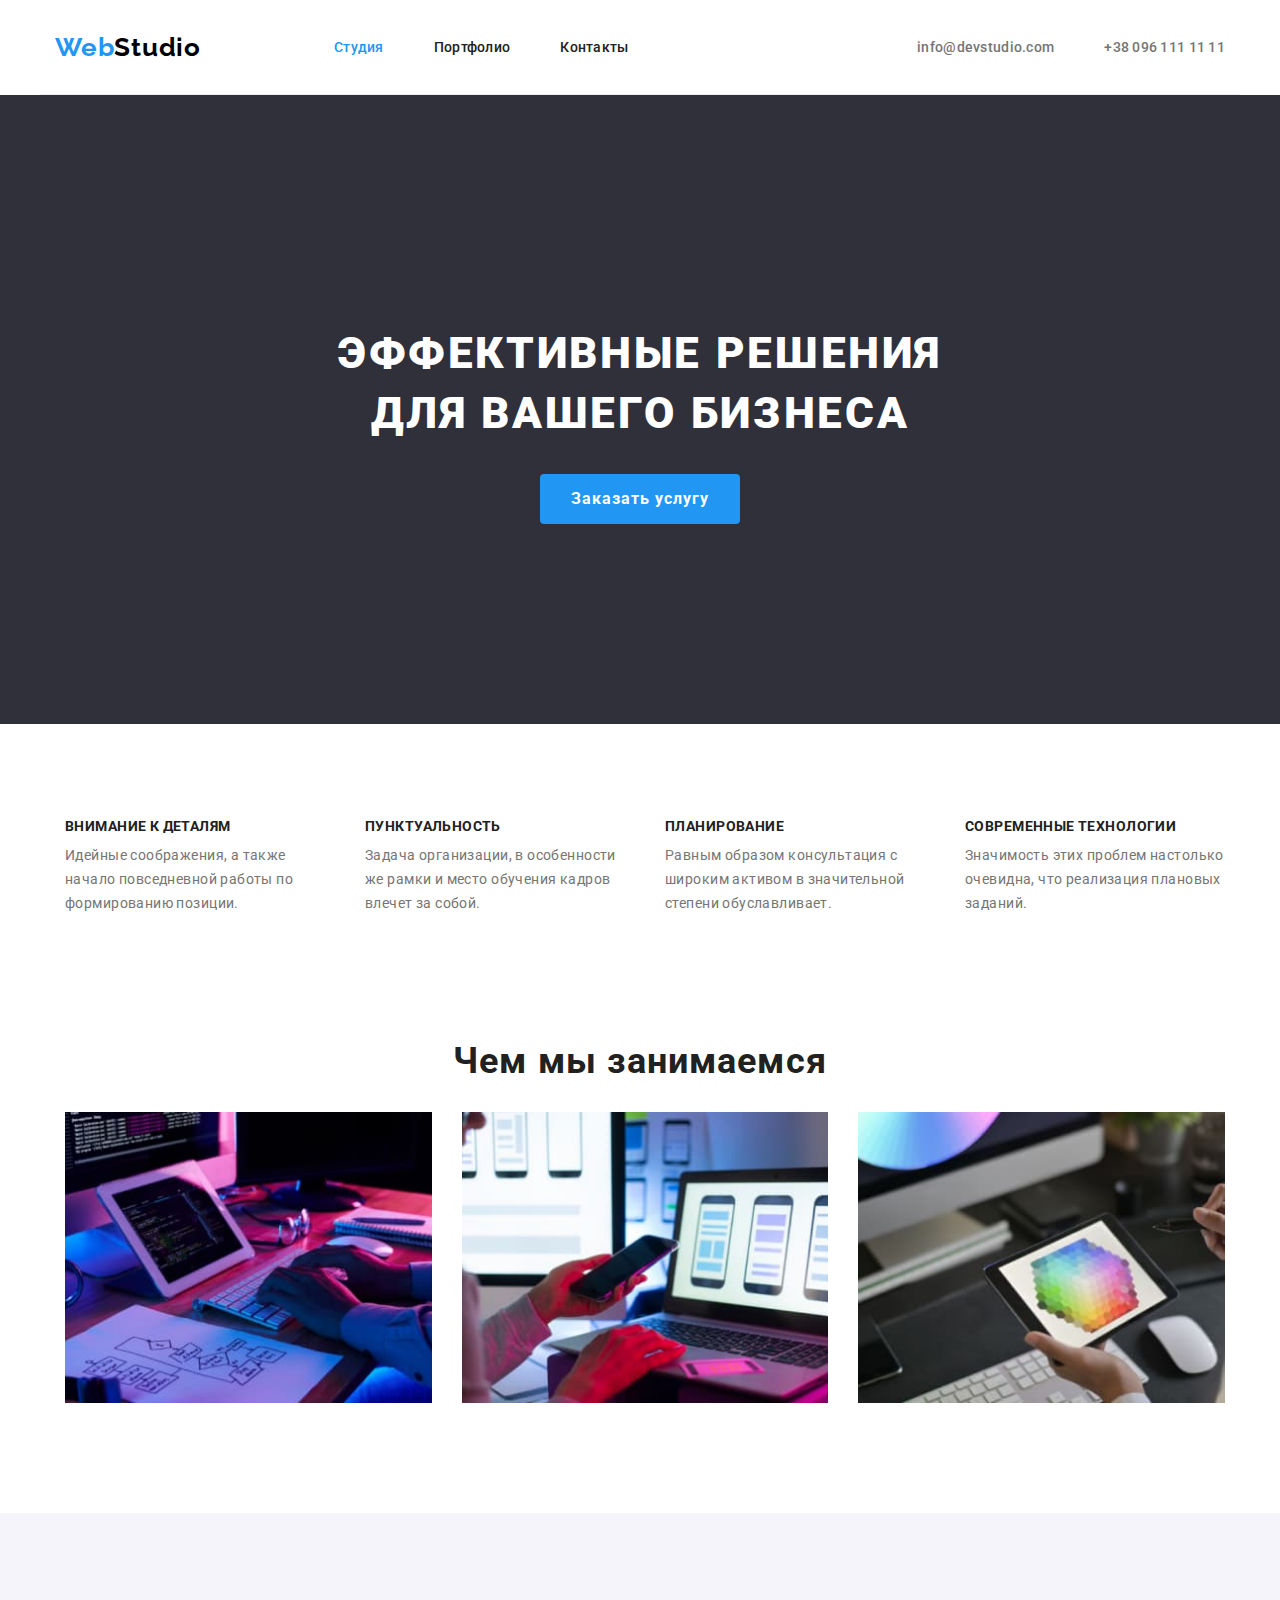
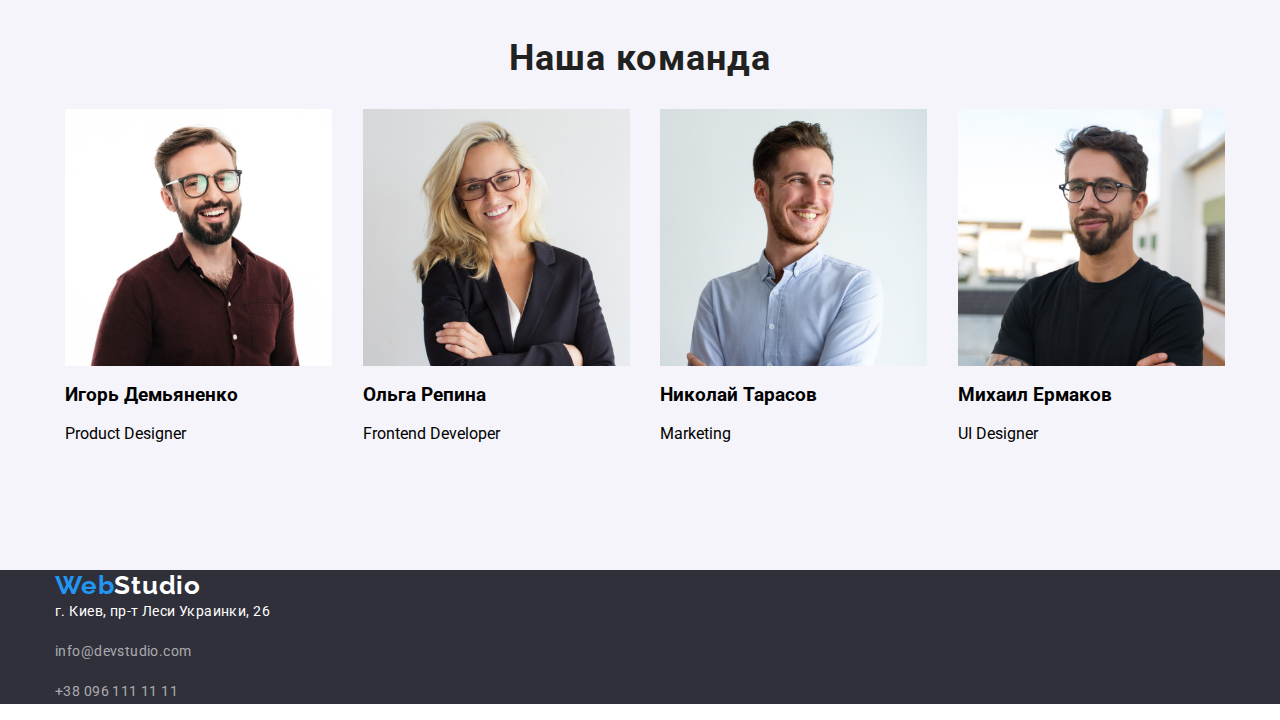
==== index.html @ 8871d0e9 "Add files via upload" ====
<!DOCTYPE html>
<html lang="ru">
  <head>
    <meta charset="UTF-8" />
    <meta http-equiv="X-UA-Compatible" content="IE=edge" />
    <meta name="viewport" content="width=device-width, initial-scale=1.0" />
    <link rel="preconnect" href="https://fonts.googleapis.com" />
    <link rel="preconnect" href="https://fonts.gstatic.com" crossorigin />
    <link
      href="https://fonts.googleapis.com/css2?family=Raleway:wght@700&display=swap"
      rel="stylesheet"
    />
    <link
      href="https://fonts.googleapis.com/css2?family=Roboto:wght@400;500;700;900&display=swap"
      rel="stylesheet"
    />
    <link rel="stylesheet" href="css/modern-normalize.css" />
    <link rel="stylesheet" href="css/style.css" />
    <title>Web Studio</title>
  </head>
  <body>
    <header>
      <div class="container header">
        <a href="www.devstudio.com" class="logo_top"
          ><span class="logo_active">Web</span
          ><span class="logo_black">Studio</span></a>
        <nav>
          <ul class="navigation">
            <li class="nav_link">
              <a href="index.html" class="header_link_active">Студия</a>
            </li>
            <li class="nav_link">
              <a href="portfolio.html" class="header_link">Портфолио</a>
            </li>
            <li class="nav_link">
              <a href="www.devstudio.com/contacts" class="header_link"
                >Контакты</a
              >
            </li>
          </ul>
        </nav>
        <div class="header_contacts">
          <a class="contacts_header" href="mailto:info@devstudio.com"
            >info@devstudio.com</a
          >
          <a class="contacts_header" href="tel:+3810961111111"
            >+38 096 111 11 11</a
          >
        </div>
      </div>
    </header>
    <main>
        <section class="slider_bg">
          <div class="container slider">
          <h1 class="slider_slogan">Эффективные решения для вашего бизнеса</h1>
          <input type="button" class="order_button" value="Заказать услугу" />
        </div>
        </section>
        <section class="section">
        <div class="container">
          <ul class="features">
            <li class="features_block">
              <p class="features_header">ВНИМАНИЕ К ДЕТАЛЯМ</p>
              <p class="features_text">
                Идейные соображения, а также начало повседневной работы по
                формированию позиции.
              </p>
            </li>
            <li class="features_block">
              <p class="features_header">ПУНКТУАЛЬНОСТЬ</p>
              <p class="features_text">
                Задача организации, в особенности же рамки и место обучения
                кадров влечет за собой.
              </p>
            </li>
            <li class="features_block">
              <p class="features_header">ПЛАНИРОВАНИЕ</p>
              <p class="features_text">
                Равным образом консультация с широким активом в значительной
                степени обуславливает.
              </p>
            </li>
            <li class="features_block">
              <p class="features_header">СОВРЕМЕННЫЕ ТЕХНОЛОГИИ</p>
              <p class="features_text">
                Значимость этих проблем настолько очевидна, что реализация
                плановых заданий.
              </p>
            </li>
          </ul>
        </div>
      </section>
      <section class="section short">
        <div class="container">
          <h2 class="h2_header">Чем мы занимаемся</h2>
          <ul class="activities">
            <li class="activities_item">
              <img
                class="activities_img"
                src="images/wwd1.jpg"
                alt="Программист за работой"
              />
            </li>
            <li class="activities_item">
              <img
                class="activities_img"
                src="images/wwd2.jpg"
                alt="Разработчик мобильного интерфейса"
              />
            </li>
            <li class="activities_item">
              <img
                class="activities_img"
                src="images/wwd3.jpg"
                alt="Дизайнер работает за планшетом"
              />
            </li>
          </ul>
        </div>
      </section>
      <section class="section team_section">
        <div class="container">
          <h2 class="h2_header">Наша команда</h2>
          <ul class="team">
            <li class="team_list">
              <img
                src="images/photo1.jpg"
                alt="Игорь Демьяненко"
              />
              <h3>Игорь Демьяненко</h3>
              <p>Product Designer</p>
            </li>
            <li class="team_list">
              <img
                src="images/photo2.jpg"
                alt="Ольга Репина"
              />
              <h3>Ольга Репина</h3>
              <p>Frontend Developer</p>
            </li>
            <li class="team_list">
              <img
                src="images/photo3.jpg"
                alt="Николай Тарасов"
              />
              <h3>Николай Тарасов</h3>
              <p>Marketing</p>
            </li>
            <li class="team_list">
              <img
                src="images/photo4.jpg"
                alt="Михаил Ермаков"
              />
              <h3>Михаил Ермаков</h3>
              <p>UI Designer</p>
            </li>
          </ul>
        </div>
      </section>
    </main>
    <footer class="footer">
      <div class="container">
        <a href="www.devstudio.com" class="logo_bottom"
          ><span class="logo_active">Web</span
          ><span class="logo_white">Studio</span></a
        >
        <address class="address">г. Киев, пр-т Леси Украинки, 26</address>
        <p>
          <a class="contacts_footer" href="mailto:info@devstudio.com"
            >info@devstudio.com</a
          >
        </p>
        <p>
          <a class="contacts_footer" href="tel:+3810961111111"
            >+38 096 111 11 11</a
          >
        </p>
      </div>
    </footer>
  </body>
</html>
---- css/style.css ----
:root {
  --accent-color: #2196f3;
  --back-color: #2f303a;
  --header-text-color: #212121;
  --line-text-color: #757575;
  --card-set-gap: 30px;
}
body {
  font-family: "Roboto", sans-serif;
  background-color: #ffffff;
}
img {
  display: block;
  max-width: 100%;
}
.container {
  width: 1200px;
  margin: 0 auto;
  padding-left: 15px;
  padding-right: 15px;
}
.section {
  padding-top: 94px;
  padding-bottom: 94px;
}
.header {
  display: flex;
  align-items: center;
  border-bottom: 1px solid rgba(236, 236, 236, 1);
}
.logo_top,
.logo_bottom {
  font-family: "Raleway";
  font-style: normal;
  font-weight: 700;
  font-size: 26px;
  line-height: 30px;
  letter-spacing: 0.03em;
  text-decoration: none;
  margin-right: 93px;
  padding-top: 32px;
  padding-bottom: 32px;
}
.logo_bottom {
  margin-top: 60px;
}
.logo_active {
  color: var(--accent-color);
}
.logo_black {
  color: #000000;
}
.logo_white {
  color: #ffffff;
}
.nav_link:not(:last-child) {
  margin-right: 50px;
}
.header_link {
  font: "Roboto";
  font-style: normal;
  font-weight: 500;
  font-size: 14px;
  line-height: 16px;
  letter-spacing: 0.02em;
  text-decoration: none;
  color: var(--header-text-color);
  cursor: pointer;
  padding-top: 32px;
  padding-bottom: 32px;
}
.header_link:hover {
  color: var(--accent-color);
}
.header_link_active {
  font: "Roboto";
  font-style: normal;
  font-weight: 500;
  font-size: 14px;
  line-height: 16px;
  letter-spacing: 0.02em;
  text-decoration: none;
  color: var(--accent-color);
  padding-top: 32px;
  padding-bottom: 32px;
}
.header_contacts {
  display: flex;
  margin-left: auto;
}
.contacts_header:not(:last-child) {
  margin-right: 50px;
}
.contacts_header {
  font-style: normal;
  font-weight: 500;
  font-size: 14px;
  line-height: 16px;
  letter-spacing: 0.02em;
  color: var(--line-text-color);
  text-decoration: none;
  padding-top: 32px;
  padding-bottom: 32px;
}
.contacts_header:hover {
  color: var(--accent-color);
}
.navigation {
  list-style-type: none;
  display: flex;
}
.slider_bg {
  background-color: var(--back-color);
}
.slider {
  display: flex;
  flex-direction: column;
  align-items: center;
  justify-content: center;
}
.slider_slogan {
  font-style: normal;
  font-weight: 900;
  font-size: 44px;
  line-height: 1.36;
  text-align: center;
  max-width: 700px;
  letter-spacing: 0.06em;
  text-transform: uppercase;
  color: #ffffff;
  padding-top: 200px;
  margin-bottom: 30px;
}
.order_button {
  background-color: var(--accent-color);
  border: none;
  color: #ffffff;
  text-align: center;
  text-decoration: none;
  font-size: 16px;
  font-weight: 700;
  line-height: 1.88;
  letter-spacing: 0.06em;
  width: 200px;
  height: 50px;
  /*box-shadow: 0px 4px 4px rgba(0, 0, 0, 0.15);*/
  border-radius: 4px;
  cursor: pointer;
  margin-bottom: 200px;
}
.order_button:hover {
  background-color: #188ce8;
}
.features {
  list-style-type: none;
  display: flex;
  justify-content: center;
  margin-left: -30px;
  margin-top: 0px;
  margin-bottom: 0px;
}
.features_block:not(:last-child) {
  margin-right: 30px;
}
.features_block {
  max-width: 270px;
}
.features_header {
  font-style: normal;
  font-weight: 700;
  font-size: 14px;
  line-height: 16px;
  letter-spacing: 0.03em;
  text-transform: uppercase;
  color: var(--header-text-color);
  margin: 0px;
  padding-bottom: 10px;
}
.features_text {
  font-style: normal;
  font-weight: 400;
  font-size: 14px;
  line-height: 1.71;
  letter-spacing: 0.03em;
  color: var(--line-text-color);
  margin: 0px;
}
.activities {
  list-style-type: none;
  display: flex;
  justify-content: center;
  margin-left: -30px;
}
.activities_item:not(:last-child) {
  margin-right: 30px;
}
.short {
  padding-top: 0px;
}
.h2_header {
  font-style: normal;
  font-weight: 700;
  font-size: 36px;
  line-height: 42px;
  text-align: center;
  letter-spacing: 0.03em;
  color: var(--header-text-color);
}
.team_section {
  background: #f5f4fa;
}
.team {
  list-style-type: none;
  display: flex;
  justify-content: center;
  margin-left: -30px;
}
.team_list:not(:last-child) {
  margin-right: 30px;
}
.footer {
  background-color: var(--back-color);
}
.address {
  font-style: normal;
  font-weight: 400;
  font-size: 14px;
  line-height: 1.71;
  letter-spacing: 0.03em;
  color: #ffffff;
}
.contacts_footer {
  font-style: normal;
  font-weight: 400;
  font-size: 14px;
  line-height: 1.71;
  letter-spacing: 0.03em;
  color: rgba(255, 255, 255, 0.6);
  text-decoration: none;
}
.contacts_footer:hover {
  color: #ffffff;
}
/*============Portfolio============*/
.portfolio_filter {
  list-style-type: none;
  display: flex;
  justify-content: center;
  margin: 0 auto 50px auto;
  padding: 0;
}
.button_filter {
  font-style: normal;
  font-weight: 500;
  font-size: 16px;
  line-height: 1.62;
  text-align: center;
  letter-spacing: 0.03em;
  color: var(--header-text-color);
  background-color: #f5f4fa;
  border-color: #f5f4fa;
  border-radius: 4px;
  cursor: pointer;
}
.button_filter_active {
  font-style: normal;
  font-weight: 500;
  font-size: 16px;
  line-height: 1.62;
  text-align: center;
  letter-spacing: 0.03em;
  background-color: var(--accent-color);
  color: #ffffff;
  border-color: var(--accent-color);
  border-radius: 4px;
  cursor: pointer;
}
.button_filter:hover {
  background-color: var(--accent-color);
  color: #ffffff;
}
.portfolio_list {
  list-style-type: none;
  padding: 0;
  margin: 0;
  display: flex;
  flex-wrap: wrap;
  margin-left: calc(-1 * var(--card-set-gap));
  margin-top: calc(-1 * var(--card-set-gap));
}
.portfolio_link {
  text-decoration: none;
}
.portfolio_item {
  flex-basis: calc(100% / 3 - var(--card-set-gap));
  margin-left: var(--card-set-gap);
  margin-top: var(--card-set-gap);
}
.card {
}
.portfolio_content {
  padding: 20px 24px;
}
.portfolio_title {
  font-style: normal;
  font-weight: 700;
  font-size: 18px;
  line-height: 2;
  letter-spacing: 0.06em;
  color: var(--header-text-color);
  text-decoration: none;
}
.portfolio_text {
  font-style: normal;
  font-weight: 400;
  font-size: 16px;
  line-height: 1.88px;
  letter-spacing: 0.03em;
  color: var(--line-text-color);
  text-decoration: none;
}
.visually-hidden {
  position: absolute;
  white-space: nowrap;
  width: 1px;
  height: 1px;
  overflow: hidden;
  border: 0;
  padding: 0;
  clip: rect(0 0 0 0);
  clip-path: inset(50%);
  margin: -1px;
}
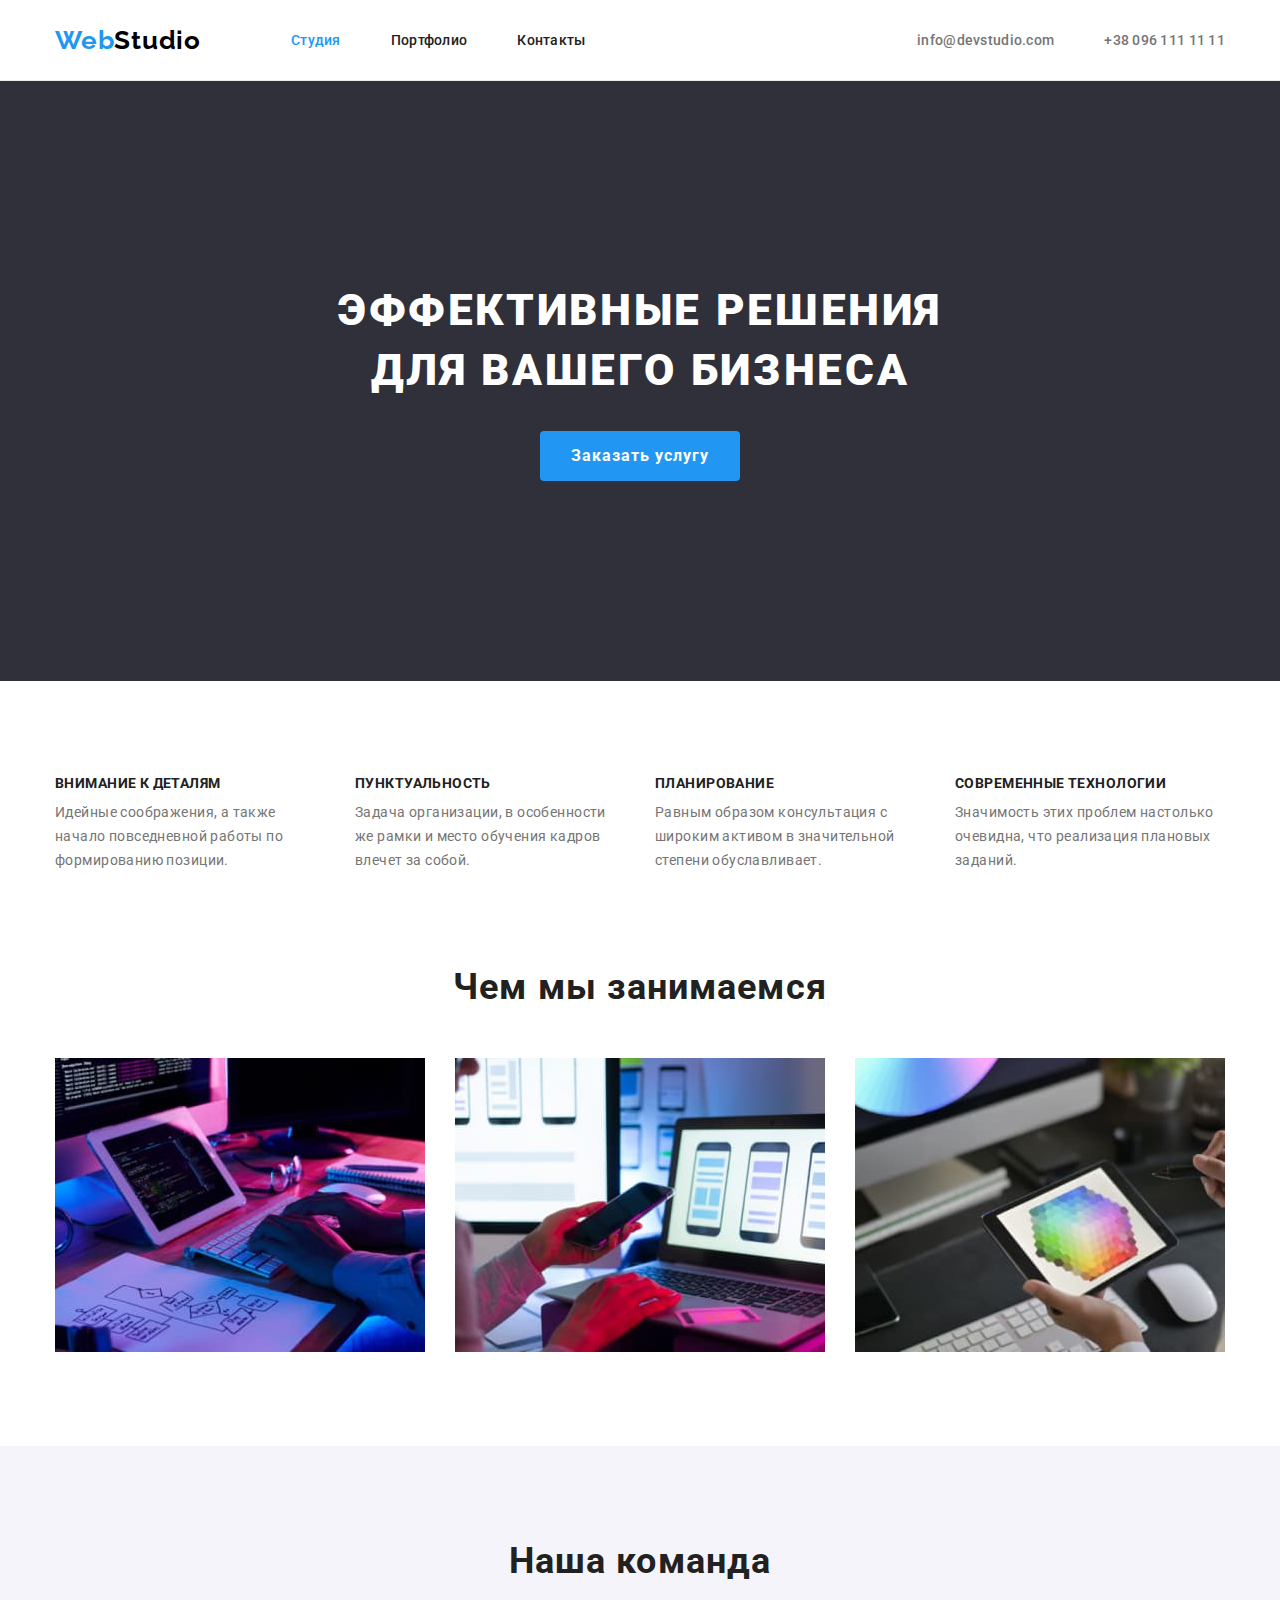
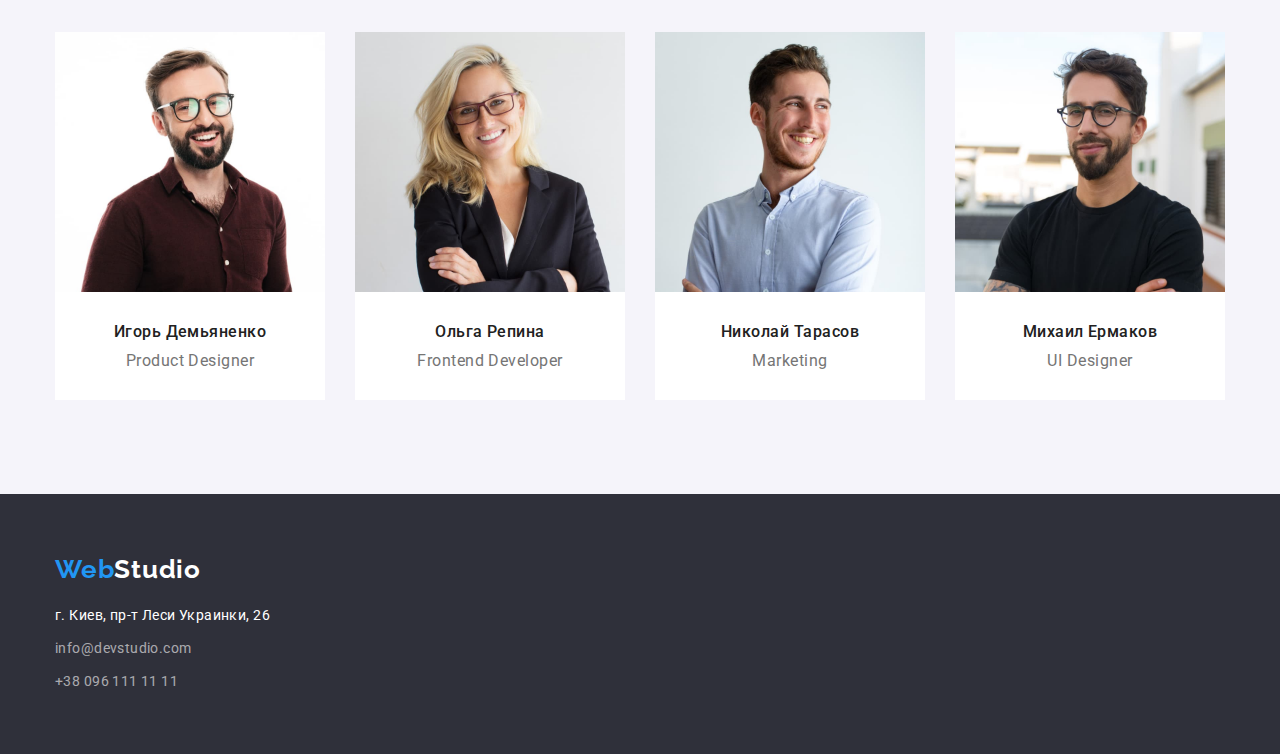
==== commit 7ba699d6: "Add files via upload" ====
--- a/index.html
+++ b/index.html
@@ -19,7 +19,7 @@
     <title>Web Studio</title>
   </head>
   <body>
-    <header>
+    <header class="header_border">
       <div class="container header">
         <a href="www.devstudio.com" class="logo_top"
           ><span class="logo_active">Web</span
@@ -53,7 +53,7 @@
         <section class="slider_bg">
           <div class="container slider">
           <h1 class="slider_slogan">Эффективные решения для вашего бизнеса</h1>
-          <input type="button" class="order_button" value="Заказать услугу" />
+          <button type="button" class="order_button">Заказать услугу</button>
         </div>
         </section>
         <section class="section">
@@ -97,21 +97,21 @@
             <li class="activities_item">
               <img
                 class="activities_img"
-                src="images/wwd1.jpg"
+                src="./images/wwd1.jpg"
                 alt="Программист за работой"
               />
             </li>
             <li class="activities_item">
               <img
                 class="activities_img"
-                src="images/wwd2.jpg"
+                src="./images/wwd2.jpg"
                 alt="Разработчик мобильного интерфейса"
               />
             </li>
             <li class="activities_item">
               <img
                 class="activities_img"
-                src="images/wwd3.jpg"
+                src="./images/wwd3.jpg"
                 alt="Дизайнер работает за планшетом"
               />
             </li>
@@ -123,59 +123,48 @@
           <h2 class="h2_header">Наша команда</h2>
           <ul class="team">
             <li class="team_list">
-              <img
-                src="images/photo1.jpg"
-                alt="Игорь Демьяненко"
-              />
-              <h3>Игорь Демьяненко</h3>
-              <p>Product Designer</p>
-            </li>
+              <img src="./images/photo1.jpg" alt="Игорь Демьяненко"/>
+              <div class="team_content">
+              <h3 class="team_name">Игорь Демьяненко</h3>
+              <p class="team_occupation">Product Designer</p>
+            </div></li>
             <li class="team_list">
-              <img
-                src="images/photo2.jpg"
-                alt="Ольга Репина"
-              />
-              <h3>Ольга Репина</h3>
-              <p>Frontend Developer</p>
-            </li>
+              <img src="./images/photo2.jpg" alt="Ольга Репина"/>
+              <div class="team_content">
+              <h3 class="team_name">Ольга Репина</h3>
+              <p class="team_occupation">Frontend Developer</p>
+            </div></li>
             <li class="team_list">
-              <img
-                src="images/photo3.jpg"
-                alt="Николай Тарасов"
-              />
-              <h3>Николай Тарасов</h3>
-              <p>Marketing</p>
-            </li>
+              <img src="./images/photo3.jpg" alt="Николай Тарасов"/>
+              <div class="team_content">
+              <h3 class="team_name">Николай Тарасов</h3>
+              <p class="team_occupation">Marketing</p>
+            </div></li>
             <li class="team_list">
-              <img
-                src="images/photo4.jpg"
-                alt="Михаил Ермаков"
-              />
-              <h3>Михаил Ермаков</h3>
-              <p>UI Designer</p>
-            </li>
+              <img src="./images/photo4.jpg" alt="Михаил Ермаков"/>
+              <div class="team_content">
+              <h3 class="team_name">Михаил Ермаков</h3>
+              <p class="team_occupation">UI Designer</p>
+            </div></li>
           </ul>
         </div>
       </section>
     </main>
     <footer class="footer">
-      <div class="container">
+      <div class="container footer_padding">
         <a href="www.devstudio.com" class="logo_bottom"
           ><span class="logo_active">Web</span
-          ><span class="logo_white">Studio</span></a
-        >
+          ><span class="logo_white">Studio</span></a>
+        <div class="footer_cont">
         <address class="address">г. Киев, пр-т Леси Украинки, 26</address>
-        <p>
-          <a class="contacts_footer" href="mailto:info@devstudio.com"
-            >info@devstudio.com</a
-          >
+        <p class="contacts_spacer"><a class="contacts_footer" href="mailto:info@devstudio.com"
+            >info@devstudio.com</a>
         </p>
-        <p>
-          <a class="contacts_footer" href="tel:+3810961111111"
-            >+38 096 111 11 11</a
-          >
+        <p class="contacts_spacer"><a class="contacts_footer" href="tel:+3810961111111"
+            >+38 096 111 11 11</a>
         </p>
       </div>
+    </div>
     </footer>
   </body>
 </html>
--- a/css/style.css
+++ b/css/style.css
@@ -26,7 +26,10 @@
 .header {
   display: flex;
   align-items: center;
-  border-bottom: 1px solid rgba(236, 236, 236, 1);
+
+}
+.header_border {
+    border-bottom: 1px solid rgba(236, 236, 236, 1);
 }
 .logo_top,
 .logo_bottom {
@@ -37,12 +40,6 @@
   line-height: 30px;
   letter-spacing: 0.03em;
   text-decoration: none;
-  margin-right: 93px;
-  padding-top: 32px;
-  padding-bottom: 32px;
-}
-.logo_bottom {
-  margin-top: 60px;
 }
 .logo_active {
   color: var(--accent-color);
@@ -66,8 +63,8 @@
   text-decoration: none;
   color: var(--header-text-color);
   cursor: pointer;
-  padding-top: 32px;
-  padding-bottom: 32px;
+  padding-top: 24px;
+  padding-bottom: 24px;
 }
 .header_link:hover {
   color: var(--accent-color);
@@ -108,6 +105,8 @@
 .navigation {
   list-style-type: none;
   display: flex;
+  margin: 0;
+  padding-left: 90px;
 }
 .slider_bg {
   background-color: var(--back-color);
@@ -117,6 +116,8 @@
   flex-direction: column;
   align-items: center;
   justify-content: center;
+  padding-top: 200px;
+  padding-bottom: 200px;
 }
 .slider_slogan {
   font-style: normal;
@@ -128,8 +129,7 @@
   letter-spacing: 0.06em;
   text-transform: uppercase;
   color: #ffffff;
-  padding-top: 200px;
-  margin-bottom: 30px;
+  margin: 0;
 }
 .order_button {
   background-color: var(--accent-color);
@@ -146,18 +146,17 @@
   /*box-shadow: 0px 4px 4px rgba(0, 0, 0, 0.15);*/
   border-radius: 4px;
   cursor: pointer;
-  margin-bottom: 200px;
+  margin-top: 30px;
 }
 .order_button:hover {
   background-color: #188ce8;
 }
-.features {
+.features, .activities, .team {
   list-style-type: none;
   display: flex;
   justify-content: center;
-  margin-left: -30px;
-  margin-top: 0px;
-  margin-bottom: 0px;
+  margin: 0;
+  padding: 0;
 }
 .features_block:not(:last-child) {
   margin-right: 30px;
@@ -173,8 +172,7 @@
   letter-spacing: 0.03em;
   text-transform: uppercase;
   color: var(--header-text-color);
-  margin: 0px;
-  padding-bottom: 10px;
+  margin: 0 0 10px 0;
 }
 .features_text {
   font-style: normal;
@@ -185,12 +183,6 @@
   color: var(--line-text-color);
   margin: 0px;
 }
-.activities {
-  list-style-type: none;
-  display: flex;
-  justify-content: center;
-  margin-left: -30px;
-}
 .activities_item:not(:last-child) {
   margin-right: 30px;
 }
@@ -205,22 +197,50 @@
   text-align: center;
   letter-spacing: 0.03em;
   color: var(--header-text-color);
+  margin: 0 0 50px 0;
 }
 .team_section {
   background: #f5f4fa;
 }
-.team {
-  list-style-type: none;
-  display: flex;
-  justify-content: center;
-  margin-left: -30px;
-}
 .team_list:not(:last-child) {
   margin-right: 30px;
 }
+.team_name {
+    font-style: normal;
+    font-weight: 500;
+    font-size: 16px;
+    line-height: 19px;
+    text-align: center;
+    letter-spacing: 0.03em;
+    color: var(--header-text-color);
+    margin: 0;
+    padding-bottom: 10px;
+}
+.team_occupation {
+    font-style: normal;
+    font-weight: 400;
+    font-size: 16px;
+    line-height: 19px;
+    text-align: center;
+    letter-spacing: 0.03em;
+    color: var(--line-text-color);
+    margin: 0;
+}
+.team_content {
+    padding-top: 30px;
+    padding-bottom: 30px;
+    background-color: #ffffff;
+}
 .footer {
   background-color: var(--back-color);
 }
+.footer_padding {
+    padding-top: 60px;
+    padding-bottom: 60px;
+}
+.footer_cont {
+    padding-top: 20px;
+}
 .address {
   font-style: normal;
   font-weight: 400;
@@ -240,6 +260,9 @@
 }
 .contacts_footer:hover {
   color: #ffffff;
+}
+.contacts_spacer {
+    margin: 9px 0 0 0;
 }
 /*============Portfolio============*/
 .portfolio_filter {
@@ -258,9 +281,12 @@
   letter-spacing: 0.03em;
   color: var(--header-text-color);
   background-color: #f5f4fa;
-  border-color: #f5f4fa;
   border-radius: 4px;
+  border: none;
   cursor: pointer;
+}
+.filter_spacer:not(:last-child) {
+    margin-right: 8px;
 }
 .button_filter_active {
   font-style: normal;
@@ -271,8 +297,8 @@
   letter-spacing: 0.03em;
   background-color: var(--accent-color);
   color: #ffffff;
-  border-color: var(--accent-color);
   border-radius: 4px;
+  border: none;
   cursor: pointer;
 }
 .button_filter:hover {
@@ -295,6 +321,7 @@
   flex-basis: calc(100% / 3 - var(--card-set-gap));
   margin-left: var(--card-set-gap);
   margin-top: var(--card-set-gap);
+  border: 1px solid rgba(238, 238, 238, 1);
 }
 .card {
 }
